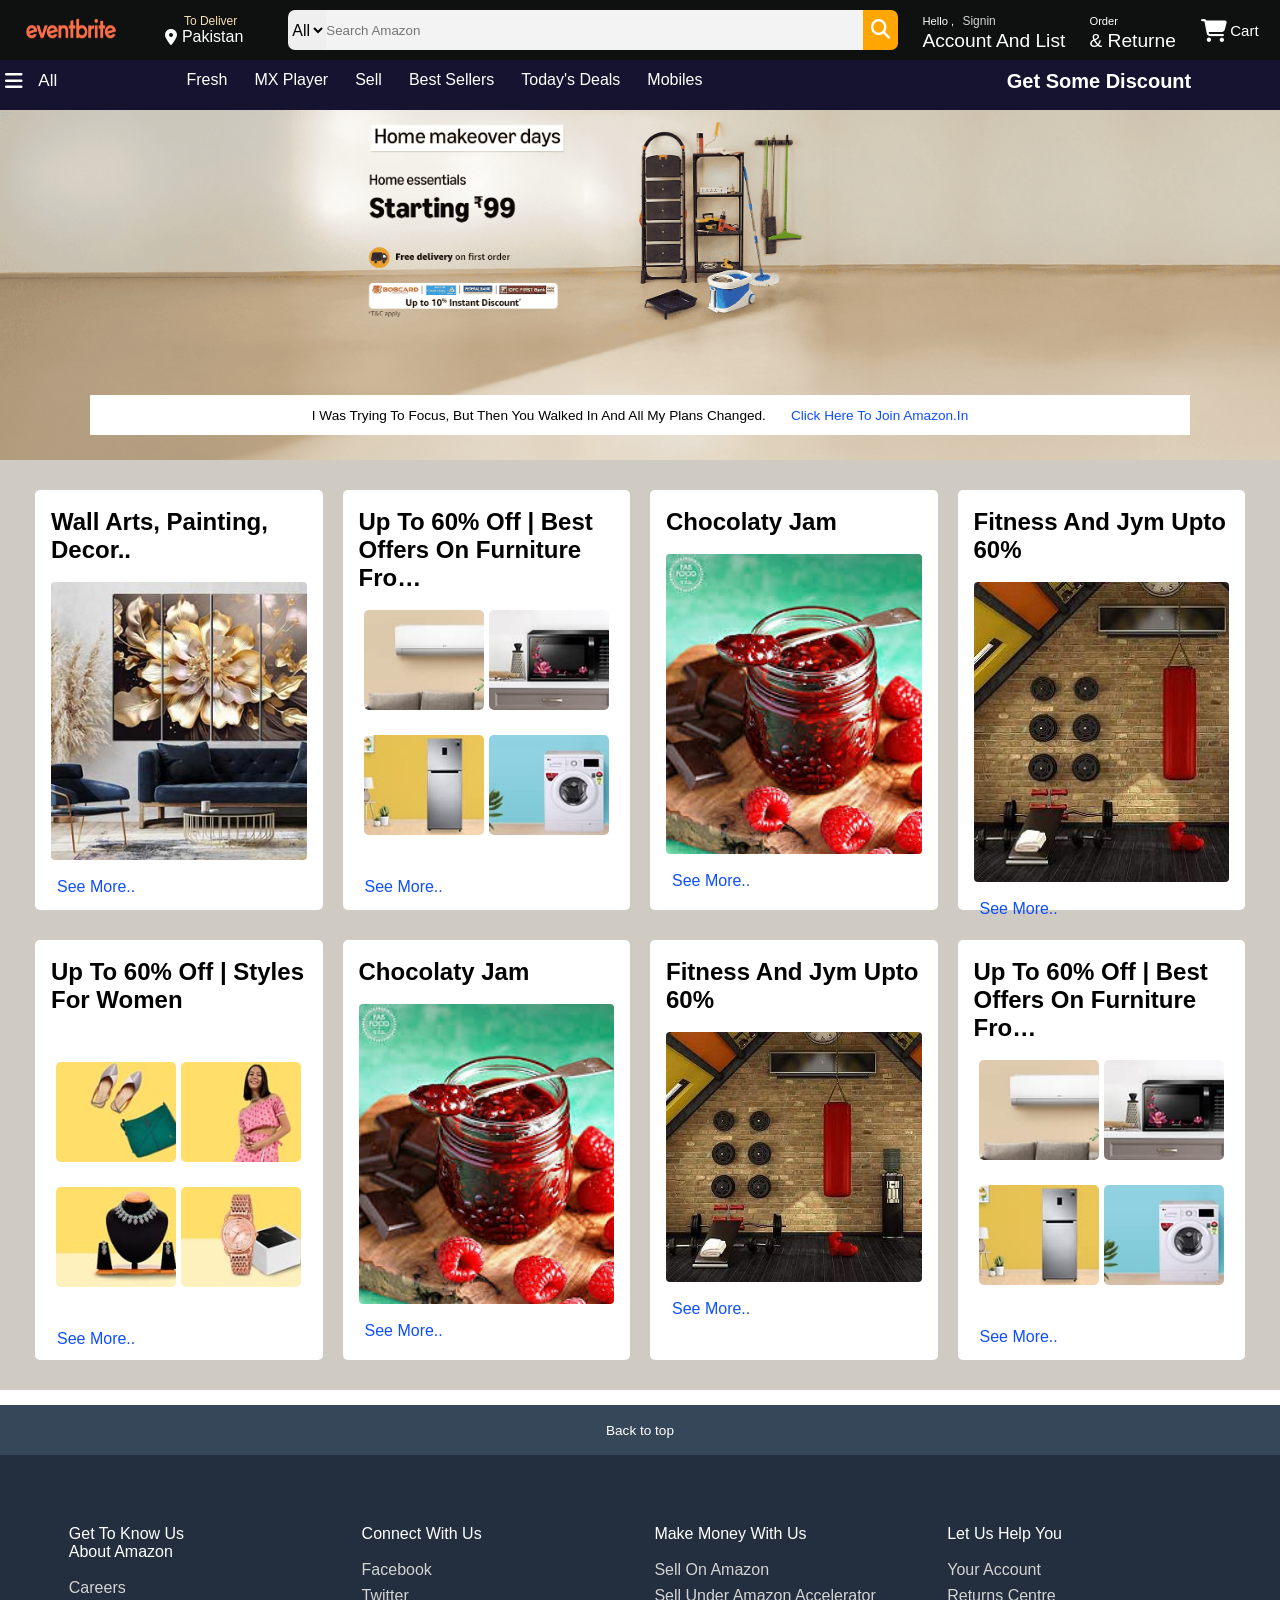
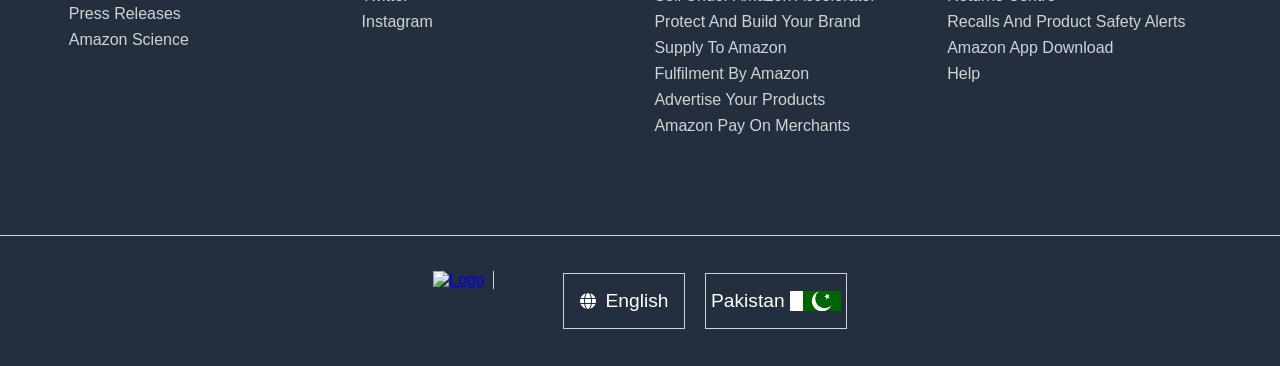
==== index.html @ 37cd22db "this clone of amazon" ====
<!DOCTYPE html>
<html lang="en">
<head>
    <meta charset="UTF-8">
    <meta name="viewport" content="width=device-width, initial-scale=1.0">
    <title>Document</title>
    <link rel="stylesheet" href="https://cdnjs.cloudflare.com/ajax/libs/font-awesome/6.7.2/css/all.min.css" integrity="sha512-Evv84Mr4kqVGRNSgIGL/F/aIDqQb7xQ2vcrdIwxfjThSH8CSR7PBEakCr51Ck+w+/U6swU2Im1vVX0SVk9ABhg==" crossorigin="anonymous" referrerpolicy="no-referrer" />
    <link rel="stylesheet" href="index.css">
  

</head>
<body>
    <header>
        <div class="navbar">
            <!-- this div is set for logo -->
                <div class="navlogo ">
                    <a href="/index.html" >
                        <img src="/eventbrite.png"   alt="logo" class="logo border">
                    </a>
                
            </div>
            <!-- this div is set for address -->
             <div class="address">
                <p class="fh">to deliver</p>
                <div class="iconaddress">
                    <i id="loctionicon" class="fa-solid fa-location-dot"></i>
                
                    <p class="sh">pakistan</p>
                </div>
             </div>
             <!-- this div for search bar -->
              <div class="searchbar">
                <select class="sop">
                    <option >all</option>
                </select>
                <input type="search" placeholder="Search Amazon" class="sph">
            <div class="searchicon">
                <i class="fa-solid fa-magnifying-glass"></i>
            </div>

              </div>
              <!-- start the for signin and order-->
               <div class="signin">
                <p><span class="s1">Hello ,<a class="idfora" href="/loginpage.html" target="_blank"> signin</a></span></p>
                <p>account and list </p>
               </div>
               <div class="order">
                <p><span class="s2">order</span></p>
                <p>& returne </p>
               </div>
               <!-- start to create the cart option  -->
                <div class="cartop">
                    <div class="carticon">
                        <i class="fa-solid fa-cart-shopping"></i>
                        <p class="pc">
                            cart
                        </p>
                    </div>
                </div>
        </div>
        <!-- frist header is finish and we strat to make the second part of header -->
         <div class="headerpanel">
            <div class="all border">
                <i class="fa-solid fa-bars"></i>
                all
            </div>
            <div class="panelop">
                <a href="/eventbrite.png" class=" border">Fresh</a>
                <a href="/eventbrite.png" class=" border">MX Player</a>
                <a href="/eventbrite.png" class=" border">Sell</a>
                <a href="/eventbrite.png" class=" border">Best Sellers</a>
                <a href="/eventbrite.png" class=" border">Today's Deals</a>
                <a href="/eventbrite.png" class=" border">Mobiles</a>
            </div>
            <div class="setdeals border">
                <a href="/eventbrite.png">Get some discount</a>
            </div>
            
         </div>
        </header>
   <!-- so,let we start to edit the herro section  -->

     <div class="herosection">
        <div class="heromsg">
            <p>
                
            I was trying to focus, but then you walked in and all my plans changed.
            </p>
            <a href="/2-1._CB548654138_.jpg">click here to join Amazon.in</a>
        </div>
     </div>
     <!-- so this time we will create a shop section -->
     <div class="shopsec">
        <!-- this div for box1  -->
        <div class="box1 box">
            <div class="boxcon">
                <br>
                <h2>Wall arts, painting, decor..</h2>
                <br>
                <div class="setimag setimg2" style="background-image: url('farnic1.jpg');"></div>
                <br>
                <a href="/index.html" target="_blank" class="setatag"> see more..</a>
            </div>
        </div>
         <!-- div of box2 -->
        <div class="box2 box">
            <div class="boxcon">
                <br>
                <h2>Up to 60% off | Best offers on furniture fro…</h2>
                <br>
                <div class="seti">
                    <div class="img1 " style="background-image: url('/airconditon1.jpg');" ></div>
                <div class="img2" style="background-image: url('oven1.jpg');"></div>
                <div class="img3" style="background-image: url('/reg1`.jpg');"></div>
                <div class="img4" style="background-image: url('/washing\ machine1.jpg');"></div>
                </div>
                <br>
                <a href="/index.html" target="_blank" class="setatag"> see more..</a>
            </div>
        </div>
        <!-- div of box3 -->
        <div class="box3 box">
            <div class="boxcon">
                <br>
                <h2>chocolaty jam</h2>
                <br>
                <div class="setimag" ></div>
                <br>
                <a href="/index.html" target="_blank" class="setatag"> see more..</a>
            </div>
        </div>
        <!-- div of box4 -->
        <div class="box4 box">
            <div class="boxcon">
                <br>
                <h2>fitness and jym upto 60%</h2>
                <br>
                <div class="setimag" style="background-image: url('/jym.jpg');"></div>
                <br>
                <a href="/index.html" target="_blank" class="setatag"> see more..</a>
            </div>
        </div>
        <!-- div of box5  -->
        <div class="box2 box">
            <div class="boxcon">
                <br>
                <h2>Up to 60% off | Styles for women</h2>
                <br>
                <div class="seti setl">
                    <div class="img1" style="background-image: url('/footpci1.jpg');"></div>
                <div class="img2" style="background-image: url('/women1.jpg');"></div>
                <div class="img3 " style="background-image: url('watch1.jpg');"></div>
                <div class="img4"  style="background-image: url('juler1.jpg');" ></div>
                </div>
                <br>
                <a href="/index.html" target="_blank" class="setatag"> see more..</a>
            </div>
        </div>
         <!-- div of box6 -->
         <div class="box3 box">
            <div class="boxcon">
                <br>
                <h2>chocolaty jam</h2>
                <br>
                <div class="setimag" ></div>
                <br>
                <a href="/index.html" target="_blank" class="setatag"> see more..</a>
            </div>
        </div>
        <!-- div of box7 -->
        <div class="box4 box">
            <div class="boxcon">
                <br>
                <h2>fitness and jym upto 60%</h2>
                <br>
                <div class="setimag" style="background-image: url('/jym.jpg'); height: 250px;"></div>
                <br>
                <a href="/index.html" target="_blank" class="setatag"> see more..</a>
            </div>
        </div>
          <!-- div of box8 -->
          <div class="box2 box">
            <div class="boxcon">
                <br>
                <h2>Up to 60% off | Best offers on furniture fro…</h2>
                <br>
                <div class="seti">
                    <div class="img1 " style="background-image: url('/airconditon1.jpg');" ></div>
                <div class="img2" style="background-image: url('oven1.jpg');"></div>
                <div class="img3" style="background-image: url('/reg1`.jpg');"></div>
                <div class="img4" style="background-image: url('/washing\ machine1.jpg');"></div>
                </div>
                <br>
                <a href="/index.html" target="_blank" class="setatag"> see more..</a>
            </div>
        </div>
      
        
        
      </div>


      <!-- so at last i will make a foote section  -->
       <footer>
            <!-- footer panel one  -->
             <div class="panel1">
                <a href="/index.html" > Back to top </a>
             </div>
             <!-- footer panel two will be edit  -->
             
             <div class="footerpanel2">
                <ul class="ul1">
                    <p>Get to Know Us <br>
                        About Amazon</p>
                        <br>
                        <a href="/186x116---wm._SY116_CB667322346_.jpg" target="_blank">Careers</a>
                        <br>
                        <a href="/186x116---wm._SY116_CB667322346_.jpg" target="_blank">Press Releases</a>
                        <br>
                        <a href="/186x116---wm._SY116_CB667322346_.jpg" target="_blank">Amazon Science</a>
                </ul>
               
                <ul>
                    <p>Connect with Us</p>
                        <br>
                        <a href="/186x116---wm._SY116_CB667322346_.jpg" target="_blank">Facebook</a>
                        <br>
                        <a href="/186x116---wm._SY116_CB667322346_.jpg" target="_blank">Twitter</a>
                        <br>
                        <a href="/186x116---wm._SY116_CB667322346_.jpg" target="_blank">Instagram</a>
                </ul>
                
                <ul>
                    <p>Make Money with Us</p>
                        <br>
                        <a href="/186x116---wm._SY116_CB667322346_.jpg" target="_blank">Sell on Amazon</a>
                        <br>
                        <a href="/186x116---wm._SY116_CB667322346_.jpg" target="_blank">Sell under Amazon Accelerator</a>
                        <br>
                        <a href="/186x116---wm._SY116_CB667322346_.jpg" target="_blank">Protect and Build Your Brand</a>
                        <a href="/186x116---wm._SY116_CB667322346_.jpg" target="_blank">Supply to Amazon</a>
                        <a href="/186x116---wm._SY116_CB667322346_.jpg" target="_blank">Fulfilment by Amazon</a>
                        <a href="/186x116---wm._SY116_CB667322346_.jpg" target="_blank">Advertise Your Products</a>
                        <a href="/186x116---wm._SY116_CB667322346_.jpg" target="_blank">Amazon Pay on Merchants</a>
                </ul>
       
                <ul>
                    <p>Let Us Help You</p>
                        <br>
                        <a href="/186x116---wm._SY116_CB667322346_.jpg" target="_blank">Your Account</a>
                        <br>
                        <a href="/186x116---wm._SY116_CB667322346_.jpg" target="_blank">Returns Centre</a>
                        <br>
                        <a href="/186x116---wm._SY116_CB667322346_.jpg" target="_blank">Recalls and Product Safety Alerts</a>
                        <a href="/186x116---wm._SY116_CB667322346_.jpg" target="_blank">Amazon App Download</a>
                        <br>
                        <a href="/186x116---wm._SY116_CB667322346_.jpg" target="_blank">Help</a>
                        <br>
                </ul>
             </div>
               
               <div class="footerse3">
                <!-- add logo for footer  -->
                  <div class="flog">
                    
                        <a href="/index.html"  target="_blank">
                            <img src="/logoofr-removebg-preview.png"  alt="logo" class="logosizef"></a>
                    
                  </div>
                  <!-- add the the english and gloab icon  -->
                   <div class="seten">
                    <i class="fa-solid fa-globe"></i>
                    <p>english</p>
                   </div>
                   <!-- add flag box -->
                    <div class="flagbox">
                        <p>pakistan</p>
                        <div class="flagimg" style="background-image: url('/flag.jpg');"></div>
                    </div>
               </div> 
                  
            
       </footer>
</body>
</html>
---- index.css ----
*{
    margin: 0%;
    padding: 0%;
    font-family: Arial, Helvetica, sans-serif;
    text-transform: capitalize;
}
.navbar{
    height: 60px;
    background-color: #0f1111;
    color: white;
    display: flex;
    align-items: center;
    justify-content: space-between;
}
.navlogo{
    height: 50px;
    width: 100px;
    margin-left: 20px;
    
}
.logo{
    
    height: 45px;
    width: 90px;
   
    
    padding-left: 5px;
}

/* start our address design */
.address{
    height: 50px;
    width:120px;
    display: flex;
    flex-direction: column;
    justify-content: center; /* Centers content vertically */
    align-items: center; /* Centers content horizontally */
    text-align: center;
  

}
.fh{
    font-size: 12px;
    color: wheat;
    display: flex;
   justify-content: center;
    padding-left: 13px;
}
.Sh{
    font-size: 20px;
    text-transform: capitalize;
    padding-left: 20px;
}
.iconaddress{
   display: flex;
   
   align-items: center;
   gap: 5px;
}
.loctionicon{
   font-size: 19px;
}
.address:hover{
    border: 1.5px solid white;
}
/* start the styling of search bar  */
.searchbar{
    height: 40px;
    width: 610px;
    display:flex;
    justify-content: space-evenly;
    align-items: center;

    
}
.searchbar:hover{
    border: 2px solid rgb(255, 162, 0);
    border-radius: 8px;
}
.sop{
    border-top-left-radius: 7px;
    border-bottom-left-radius: 7px;
    height: 40px;
border: none;
    font-size: 1rem;
}
.searchicon{
    display: flex;
    justify-content: center;
    align-items: center;
    width: 40px;
    height: 40px;
    font-size: 1.2rem;
    background-color: rgb(255, 166, 2);
    border-top-right-radius: 7px;
    border-bottom-right-radius: 7px;
}
.sph{
    width: 100%;
    height: 40px;
    background-color: #f3f3f3;
    border: none;
}

/* start to styling the signin and order */
.s1{
    font-size: 0.7rem;
}
.idfora{
    text-decoration: none;
    color: lightgray;
    font-size: .75rem;
    margin-left: 5px;
}
.s2{
    font-size: 0.7rem;
}
.signin{
    font-size: 1.2rem;
 
}
.signin:hover{
    border: 1.5px solid white;
}


.order{
    font-size: 1.2rem;
    
}
.order:hover{
    border: 1.5px solid white;
}
/* start to create my last box it is cart options */
.carticon{
    height: 50px;
    width: 60px;
    display: flex;
    align-items: center;
    justify-content: center;
    gap: 3px;
    font-size: 23px;
    margin-right: 20px;

}
.pc{
    font-size: 15px;
}
.carticon:hover{
    border: 1.5px solid white;
}

/* start the styling of the secound part of our header  */
.border{
    border: 1.5px solid transparent;
}
.border:hover{
    border: 1.5px solid white;
}
.headerpanel{
    display: flex;
    height: 50px;
    width: 100%;
    background-color: rgb(22, 19, 48);
    color: white;
    
}
/* styling the menu part  */
.all i{
    font-size: 20px;
    gap: 5px;
}
.all{
    font-size: 17px;
    height: 40px;
    width: 60px;
    gap: 8px;
    display: flex;
    align-items: center;
    justify-content: center;
    justify-content: space-around;
    

}
/* start styling the secound panel options  */
.panelop a{
    text-decoration:  none;
    color: white;
    margin-left: 25px;
}
.panelop{
    height: 40px;
    width: 800px;
display: flex;
justify-content: center;
align-items: center;
margin-left: -30px;


}
/* start styling the last option of our header panel  */
.setdeals a{
    text-decoration:  none;
    color: white;
    
}
.setdeals
{
    height: 40px;
    width: 300px;
    display: flex;
align-items: center;
justify-content: center;
    position: absolute;
right: 30px;
font-size: 20px;
font-weight: bold;
}


/* from hear to start to edit our hero section  */
/* set backgrond image  */
.herosection{
    height: 350px;
    background-image: url(/backgrondpic1.png);
    background-size: cover;
    display: flex;
   justify-content: center;
   align-items: flex-end;
   animation: backmotion;
   animation-duration: 10s;
   animation-iteration-count: infinite;
   animation-timing-function: ease-in;
   animation-delay: 3s;

}
@keyframes backmotion 
{
    0%{
        background-image: url(/backgrondpic1.png);
    }
    25%{
        background-image: url(/backgrond3.jpg);
    }
    50%{
        background-image: url(/backgrond4.jpg);
    }
    75%{
        background-image: url(/backgrond5.jpg);
    }
   100% {
        background-image: url(/backgrond2.jpg);
    }
}
/* set the contant  */
.heromsg{
    height: 40px;
    width: 1100px;
    background-color: white;
    display: flex;
    font-size: 0.85rem;
    align-items: center;
    justify-content: center;
    margin-bottom: 25px;
}
.heromsg p{
    
    color: black;
}
.heromsg a{
    text-decoration:  none;
    color: rgba(0, 68, 255, 0.945);
    margin-left: 25px;
}
/* so,from now we will make shop section  */
.shopsec{
    display: flex;
    justify-content: space-evenly;
    flex-wrap: wrap;
    height: 900px;
    background-color: rgb(207, 203, 194);
    padding: 15px;
    

}
.box{
    margin-top: 15px;
    height: 420px;
    width: 23%;
    background-color: white;
   border-radius: 5px;
}
.box:hover{
    border: rgb(207, 203, 194) solid 1.5px ;
}
.setimag{
    background-image: url(/jum.jfif);
    background-size: cover;
    
    height: 300px;
    border-radius: 4px;
}
.boxcon{
    margin-left: 1rem;
    margin-right: 1rem;
}
.setatag{
    text-decoration: none;
    color: rgba(0, 68, 255, 0.945);
    margin-left: 6px;
}
.setatag:hover{
    color:rgb(13, 0, 255)
}
.seti{
    display: flex;
    justify-content: space-evenly;
   flex-wrap: wrap ;
   height: 250px;
  
   
}
.img1{
    background-image: url(/186x116---wm._SY116_CB667322346_.jpg);
    height: 100px;
    width: 47%;
    background-repeat: no-repeat;
    background-size: cover;
    border-radius: 5px;
}
.img2{
    background-image: url(/186x116---wm._SY116_CB667322346_.jpg);
    height: 100px;
    width: 47%;
    background-repeat: no-repeat;
    background-size: cover;
    border-radius: 5px;
}
.img3{
    background-image: url(/186x116---wm._SY116_CB667322346_.jpg);
    height: 100px;
    width: 47%;
    background-repeat: no-repeat;
    background-size: cover;
    border-radius: 5px;
    
}
.img4{
    background-image: url(/186x116---wm._SY116_CB667322346_.jpg);
    height: 100px;
    width: 47%;
    background-repeat: no-repeat;
    background-size: cover;
    border-radius: 5px;
}
.box8 h2{
   font-size: 1.2rem;
   font-weight: bolder;
   padding-bottom: 10px;
}
.setl{
    margin-top: 30px;
}
.setimg2{
    height: 278px;
}

/* so start styling the footer section  */
footer{
    margin-top: 15px;
}
.panel1{
  background-color: rgb(55, 71, 90);
  height: 50px;
  display: flex;
  justify-content: center;
  align-items: center;
  
}
.panel1 a{
    font-size: 0.85rem;
    text-decoration: none;
    text-transform: none;
    color: white;
}

 /* start styling the footer panel 2 */

 .footerpanel2{
    height: 300px;
    background-color: rgb(35, 47, 62);
    color: white;
    display: flex;
    justify-content: space-evenly;
    padding: 40px;
    border-bottom: 1.2px solid lightgray;
 }
 .footerpanel2 a{
    text-decoration: none;
    color: lightgray;
    display: inline-block;
    margin-bottom: 8px;
    
   
 }
 .footerpanel2 a:hover{
    border-bottom: 1.2px solid lightgray;
 }
 ul{
    margin-top: 30px;
    width: 22%;
    
    
 }
 /* last part of footer section  */
.footerse3{
    height: 130px;
    width: 100%;
    background-color:rgb(35, 47, 62) ;
    display: flex;
    justify-content: center;
    align-items: center;
}
.flog{
    height: 60px;
    width:100px;
   
}

.logosizef{
    height: 50px;
    width: 90px;
    padding-right: 8px;
    border-right: 1px lightgray solid;

}
.seten{
    display: flex;
    margin-left: 30px;
    border: 1.5px lightgray solid;
    height: 50px;
    width: 110px;
    align-items: center;
    padding: 1.7px 5px 1.7px 5px;
    justify-content: center;

}
.seten i{
    size: 30px;
    color: white;
    padding-right: 10px;
}
.seten p{
    color: white;
    font-size: 1.2rem;
}
/* so last styling the flag box of footer */
.flagbox{
    display: flex;
    margin-left: 20px;
    border: 1.5px lightgray solid;
    height: 50px;
    width: 130px;
    align-items: center;
    padding: 1.7px 5px 1.7px 5px;
    justify-content: center;
}
.flagimg{
    height: 20px;
    width: 80px;
    background-size: cover;
    background-position: center;
    margin-left: 5px;
}
.flagbox p{
    color: white;
    font-size: 1.2rem;
}
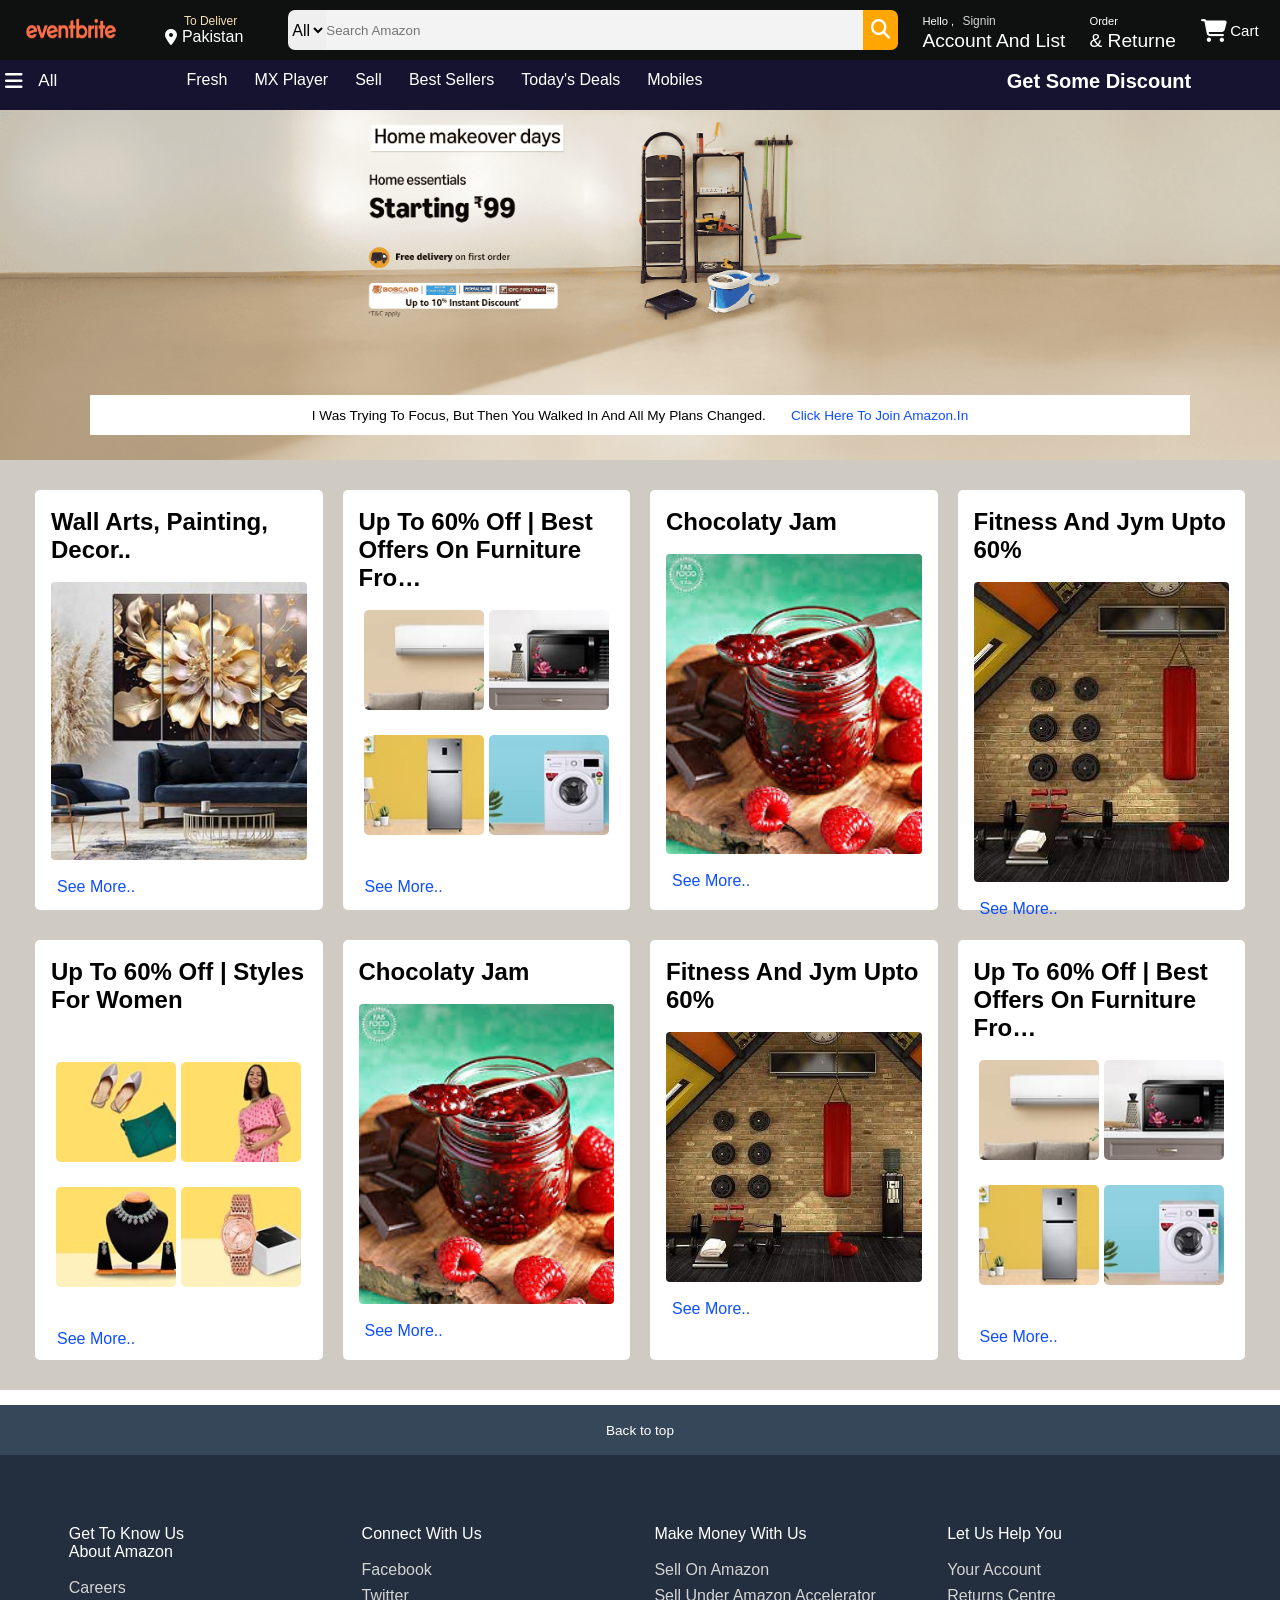
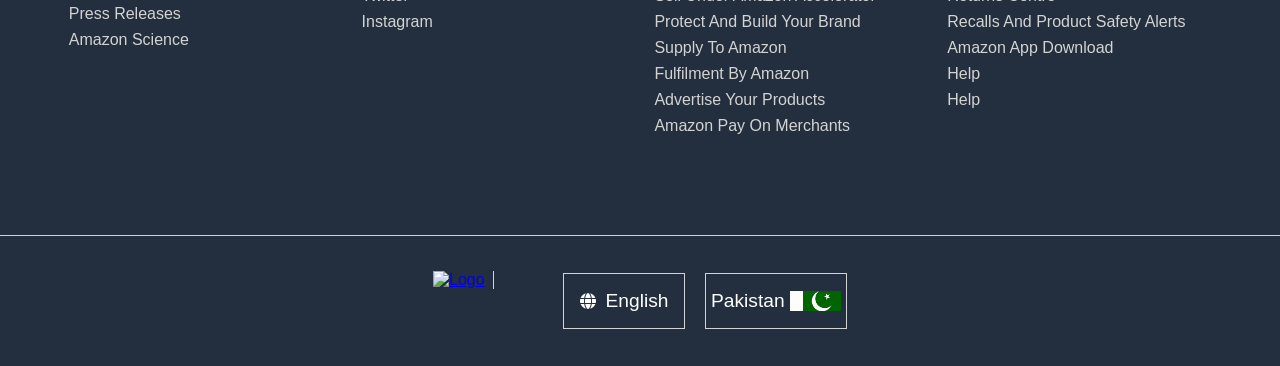
==== commit 6653726d: "ok" ====
--- a/index.html
+++ b/index.html
@@ -6,7 +6,7 @@
     <title>Document</title>
     <link rel="stylesheet" href="https://cdnjs.cloudflare.com/ajax/libs/font-awesome/6.7.2/css/all.min.css" integrity="sha512-Evv84Mr4kqVGRNSgIGL/F/aIDqQb7xQ2vcrdIwxfjThSH8CSR7PBEakCr51Ck+w+/U6swU2Im1vVX0SVk9ABhg==" crossorigin="anonymous" referrerpolicy="no-referrer" />
     <link rel="stylesheet" href="index.css">
-  
+    <link rel="icon"  type="img/png" href="/pnj.png">
 
 </head>
 <body>
@@ -256,6 +256,7 @@
                         <br>
                         <a href="/186x116---wm._SY116_CB667322346_.jpg" target="_blank">Help</a>
                         <br>
+                        <a href="/186x116---wm._SY116_CB667322346_.jpg" target="_blank">Help</a>
                 </ul>
              </div>
                
